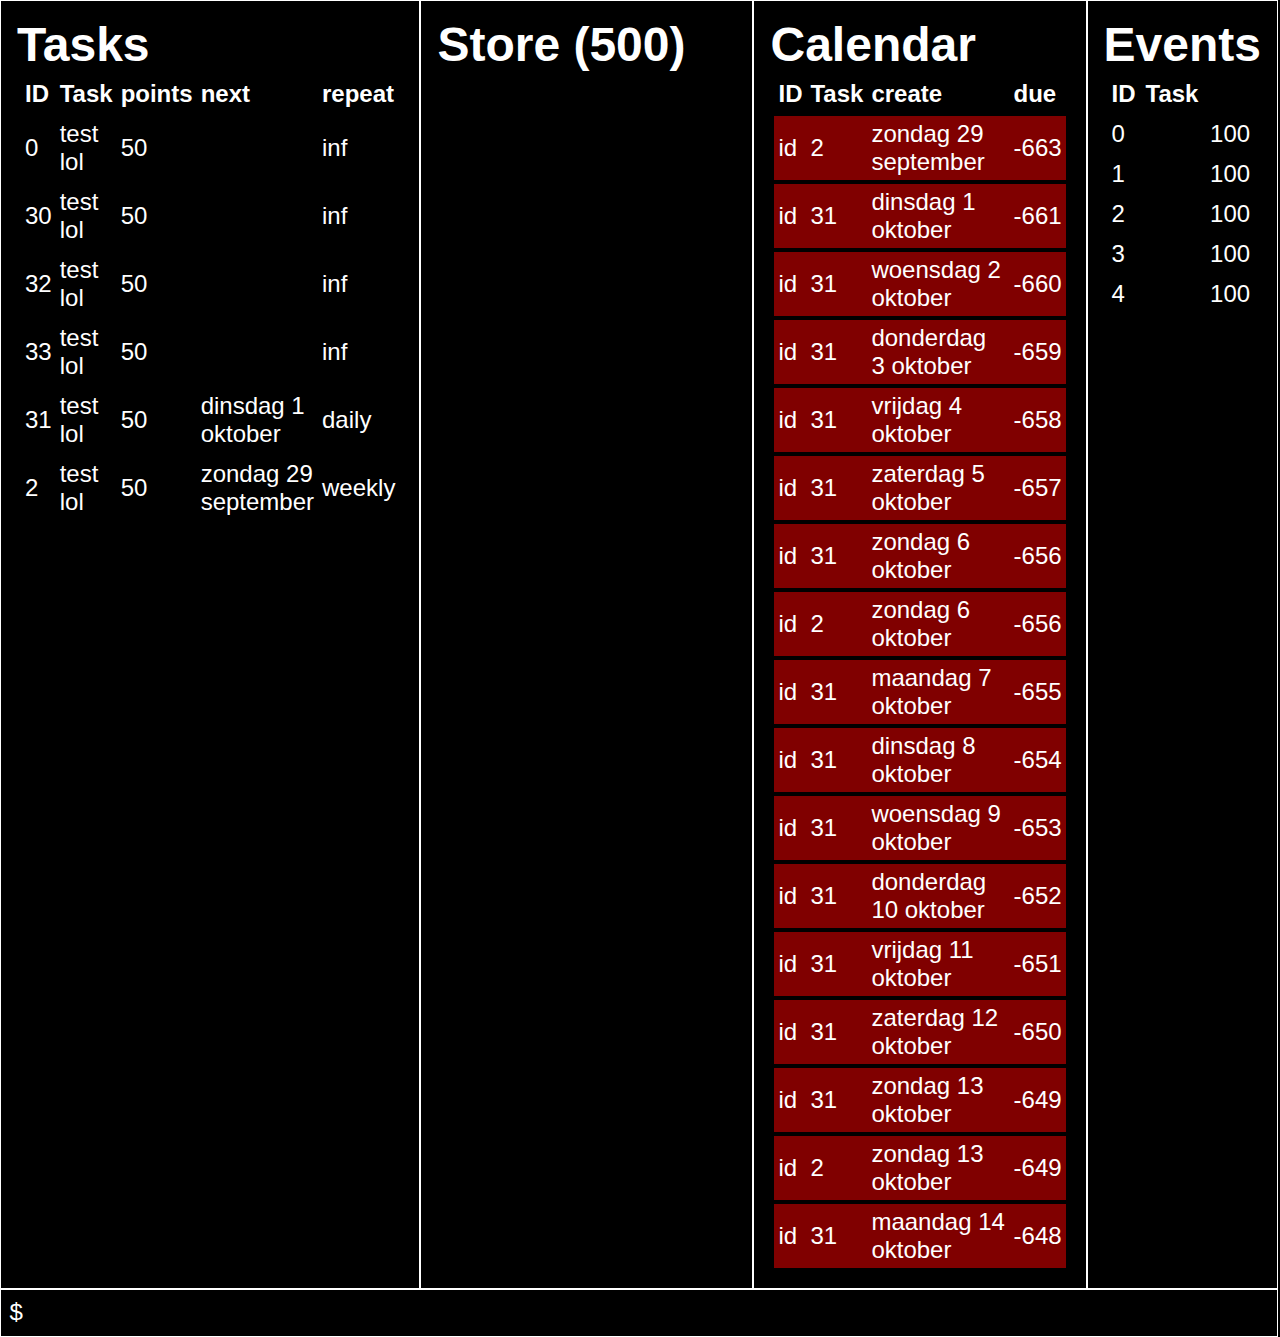
==== index.html @ 6f08f3fa "Random bullshit go" ====
<!DOCTYPE html>
<html lang="en">

<head>
    <meta charset="UTF-8">
    <meta name="viewport" content="width=device-width, initial-scale=1.0">
    <title>Document</title>
    <style>
        body {
            padding: 0;
            margin: 0;
            height: 100vh;
            width: calc(100vw - 2px);
            font-family: 'Segoe UI', Tahoma, Geneva, Verdana, sans-serif;
            background-color: black;
            color: white;
            font-size: 1.5rem;
        }

        table {
            border-spacing: 0 0.25rem;
            padding: 0 0.25rem;
        }

        td {
            padding: 0.25rem;
        }

        td:first-child {

        }

        td:last-child {

        }
        
        tr:first-child {
            font-weight: bold;
        }

        main {
            display: grid;
            grid-template-columns: 1fr 1fr 1fr;
            grid-template-rows: 1fr 3rem;
            width: 100%;
            height: 100%;
        }

        main > * {
            border: 1px solid white;
            padding: 1rem;
        }

        h1 {
            margin: 0;
        }

        #tasks {
            width: 100%;
        }

        #store {
        }

        #events {
            width: 100%;
        }

        #cli {
            background-color: black;
            color: white;
            padding: 0.5rem;
            grid-column: 1 / end;
            display: flex;
            align-items: center;
            font-family: monospace;
        }

        #input::after {
            content: attr(data-suggestion);
            opacity: 0.75;
            margin-left: 1ch;
        }

        #input {
            flex-grow: 1;
            outline: none;
        }

        tr:has(td[data-due*="-"]) {
            background-color: rgb(255, 0, 0, 0.5)
        }

        tr:has(td[data-due="0"]) {
            background-color: rgba(0, 119, 255, 0.5)
        }
    </style>
</head>

<body>
    <main>
        <div>
            <h1>Tasks</h1>
            <table id="tasks">
                <tr>
                    <td>ID</td>
                    <td>Task</td>
                    <td>points</td>
                    <td>next</td>
                    <td>repeat</td>
                </tr>
            </table>
        </div>
        <div id="store">
            <h1>Store (<x-x data-refresh="events">get_points()</x-x>)</h1>
        </div>
        <div>
            <h1>Calendar</h1>
            <table id="calendar">
                <tr>
                    <td>ID</td>
                    <td>Task</td>
                    <td>create</td>
                    <td>due</td>
                </tr>
            </table>
        </div>
        <div>
            <h1>Events</h1>
            <table id="events">
                <tr>
                    <td>ID</td>
                    <td>Task</td>
                </tr>
            </table>
        </div>

        <div id="cli">
            <div>$&nbsp;</div><div contenteditable="true" id="input" data-suggestion=""></div>
        </div>
    </main>
    <div id="templates">
        <template id="task-template">
            <tr class="task">
                <td>{id}</td>
                <td>{name}</td>
                <td>{points}</td>
                <td>{row.next.due.pretty()}</td>
                <td>{row.repeat_config.type}</td>
            </tr>
        </template>
        <template id="event-template">
            <tr class="event">
                <td>{id}</td>
                <td>{row.task.name}</td>
                <td>{row.frozen_task.points}</td>
            </tr>
        </template>
        <template id="calendar-template">
            <tr class="calendar">
                <td>id</td>
                <td>{row.task.id}</td>
                <td>{row.repeat.create.pretty()}</td>
                <td data-due="{row.repeat.due.daysUntil()}">{row.repeat.due.daysUntil()}</td>
            </tr>
        </template>
    </div>
    <script src="date.js"></script>
    <script src="repeat.js"></script>
    <script src="event.js"></script>
    <script src="task.js"></script>
    <script>
        window.database = {
            tasks: [
                new Task({ id: 0, name: "test lol", repeat_config: { type: "inf" }, points: 50, start: new Date("2024-10-10") }),
                new Task({ id: 30, name: "test lol", repeat_config: { type: "inf" }, points: 50, start: new Date("2024-10-10") }),
                new Task({ id: 32, name: "test lol", repeat_config: { type: "inf" }, points: 50, start: new Date("2024-10-10") }),
                new Task({ id: 33, name: "test lol", repeat_config: { type: "inf" }, points: 50, start: new Date("2024-10-10") }),
                new Task({ id: 31, name: "test lol", repeat_config: { type: "daily" }, points: 50, start: new Date("2024-10-01") }),
                new Task({ id: 2, name: "test lol", repeat_config: { type: "weekly", weekdays: [SUN] }, points: 50, start: new Date("2024-10-01") }),
            ],
            events: [
                new Event({ id: 0, date: new Date(), repeat_date: new Date("2024-10-14"), frozen_task: { id: 1, points: 100 } }),
                new Event({ id: 1, date: new Date(), repeat_date: new Date("2024-10-06"), frozen_task: { id: 1, points: 100 } }),
                new Event({ id: 2, date: new Date(), repeat_date: new Date("2024-10-05"), frozen_task: { id: 1, points: 100 } }),
                new Event({ id: 3, date: new Date(), repeat_date: new Date("2024-10-04"), frozen_task: { id: 1, points: 100 } }),
                new Event({ id: 4, date: new Date(), repeat_date: new Date("2024-10-09"), frozen_task: { id: 1, points: 100 } }),
            ],
            refresh: {
                events: new Date().getTime()
            }
        };

        let task_el = document.querySelector("#tasks");
        let task_tm = document.querySelector("#task-template");

        let event_el = document.querySelector("#events");
        let event_tm = document.querySelector("#event-template");

        let calendar_el = document.querySelector("#calendar");
        let calendar_tm = document.querySelector("#calendar-template");

        function instantiate(template, parent, row) {
            let instance = template.cloneNode(true);

            let temp = instance.innerHTML;

            let result = "";
            let expression = "";
            let evaluated;
            let inside = false;
            let indent = 0;

            for (let i = 0; i < temp.length; i++) {
                let c = temp[i];

                if (inside) {
                    if (c === "{") indent++;

                    if (c === "}" && indent === 0) {
                        inside = false;

                        if (row[expression] !== undefined) {
                            result += row[expression];
                            continue;
                        }

                        try { evaluated = eval(expression); } catch (e) { console.log(e) }

                        result += evaluated ?? "";

                        evaluated = "";

                        continue;
                    }

                    if (c === "}") indent--;

                    expression += c;
                    
                    continue;
                }

                if (c === "{") {
                    inside = true;
                    expression = "";
                    continue;
                }

                result += c;
            }

            instance.innerHTML = result;

            parent.appendChild(instance.content);
        }

        for (let task of database.tasks)
            instantiate(task_tm, task_el, task);

        for (let event of database.events)
            instantiate(event_tm, event_el, event);

        for (let t_r of filter_todo(new Date("2024-10-01"), new Date("2024-10-15"))) {
            instantiate(calendar_tm, calendar_el, t_r);
        }

        function get_points() {
            let points = 0;

            for (let event of database.events) {
                points += event.frozen_task.points;
            }

            return points;
        }
    </script>
    <script src="cli.js"></script>
    <script src="x.js"></script>
    <script src="command.js"></script>
</body>

</html>
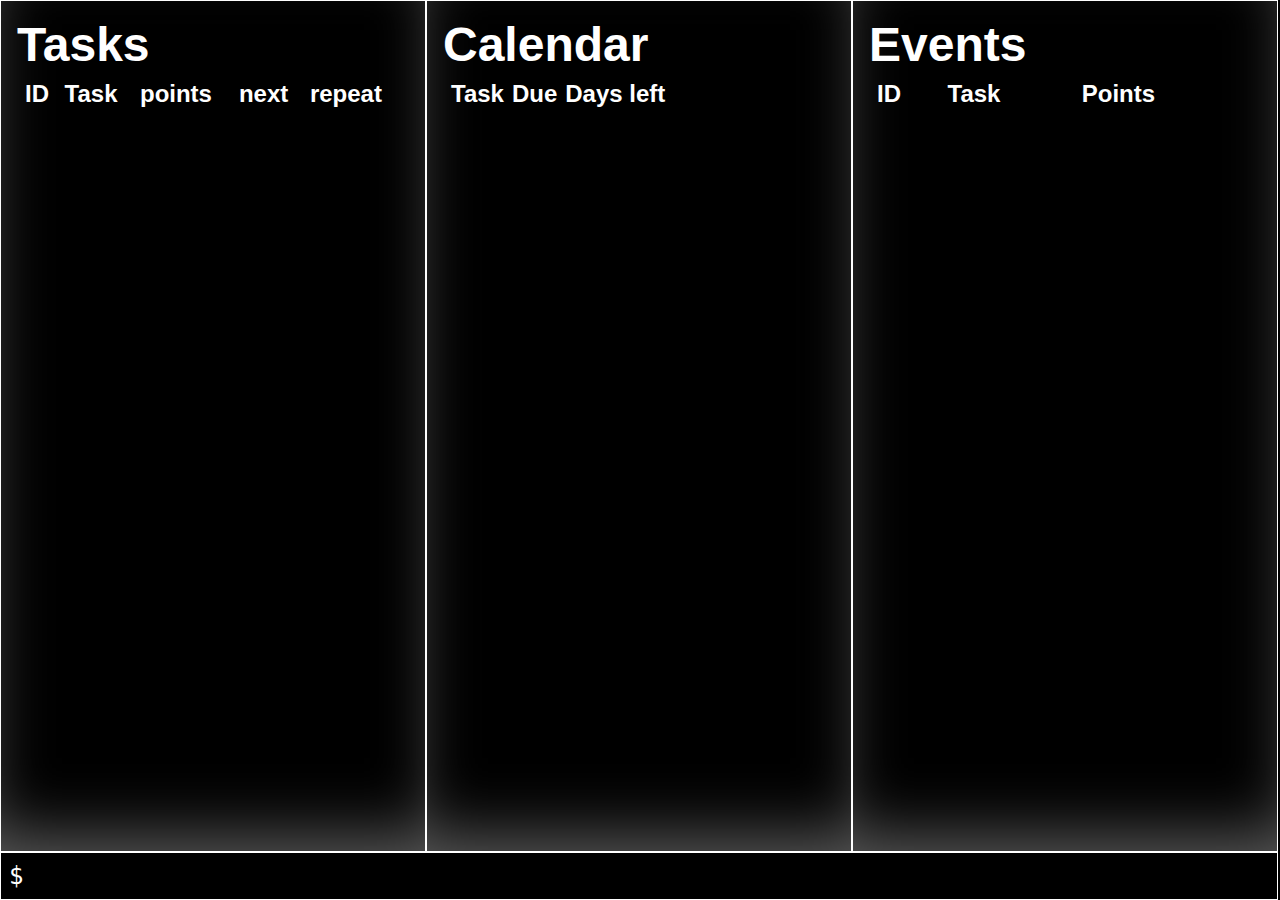
==== commit 7b83b72e: "Working" ====
--- a/index.html
+++ b/index.html
@@ -5,96 +5,7 @@
     <meta charset="UTF-8">
     <meta name="viewport" content="width=device-width, initial-scale=1.0">
     <title>Document</title>
-    <style>
-        body {
-            padding: 0;
-            margin: 0;
-            height: 100vh;
-            width: calc(100vw - 2px);
-            font-family: 'Segoe UI', Tahoma, Geneva, Verdana, sans-serif;
-            background-color: black;
-            color: white;
-            font-size: 1.5rem;
-        }
-
-        table {
-            border-spacing: 0 0.25rem;
-            padding: 0 0.25rem;
-        }
-
-        td {
-            padding: 0.25rem;
-        }
-
-        td:first-child {
-
-        }
-
-        td:last-child {
-
-        }
-        
-        tr:first-child {
-            font-weight: bold;
-        }
-
-        main {
-            display: grid;
-            grid-template-columns: 1fr 1fr 1fr;
-            grid-template-rows: 1fr 3rem;
-            width: 100%;
-            height: 100%;
-        }
-
-        main > * {
-            border: 1px solid white;
-            padding: 1rem;
-        }
-
-        h1 {
-            margin: 0;
-        }
-
-        #tasks {
-            width: 100%;
-        }
-
-        #store {
-        }
-
-        #events {
-            width: 100%;
-        }
-
-        #cli {
-            background-color: black;
-            color: white;
-            padding: 0.5rem;
-            grid-column: 1 / end;
-            display: flex;
-            align-items: center;
-            font-family: monospace;
-        }
-
-        #input::after {
-            content: attr(data-suggestion);
-            opacity: 0.75;
-            margin-left: 1ch;
-        }
-
-        #input {
-            flex-grow: 1;
-            outline: none;
-        }
-
-        tr:has(td[data-due*="-"]) {
-            background-color: rgb(255, 0, 0, 0.5)
-        }
-
-        tr:has(td[data-due="0"]) {
-            background-color: rgba(0, 119, 255, 0.5)
-        }
-    </style>
+    <link rel="stylesheet" href="style.css">
 </head>
 
 <body>
@@ -112,16 +23,15 @@
             </table>
         </div>
         <div id="store">
-            <h1>Store (<x-x data-refresh="events">get_points()</x-x>)</h1>
+            <h1>Store (<x-x>get_points()</x-x>)</h1>
         </div>
         <div>
             <h1>Calendar</h1>
             <table id="calendar">
                 <tr>
-                    <td>ID</td>
                     <td>Task</td>
-                    <td>create</td>
-                    <td>due</td>
+                    <td>Due</td>
+                    <td>Days left</td>
                 </tr>
             </table>
         </div>
@@ -131,6 +41,7 @@
                 <tr>
                     <td>ID</td>
                     <td>Task</td>
+                    <td>Points</td>
                 </tr>
             </table>
         </div>
@@ -141,143 +52,45 @@
     </main>
     <div id="templates">
         <template id="task-template">
-            <tr class="task">
+            <tr class="task" data-task-id="{id}" data-done="{done}" data-filter="{row.filtered}">
                 <td>{id}</td>
                 <td>{name}</td>
                 <td>{points}</td>
-                <td>{row.next.due.pretty()}</td>
-                <td>{row.repeat_config.type}</td>
+                <td>{row.next?.due?.pretty() ?? "-"}</td>
+                <td>
+                    {row.repeat_config.type}
+                    {row.repeat_config.weekdays ?? ""}
+                </td>
             </tr>
         </template>
         <template id="event-template">
-            <tr class="event">
+            <tr class="event" data-event-id="{id}">
                 <td>{id}</td>
                 <td>{row.task.name}</td>
                 <td>{row.frozen_task.points}</td>
             </tr>
         </template>
         <template id="calendar-template">
-            <tr class="calendar">
-                <td>id</td>
-                <td>{row.task.id}</td>
-                <td>{row.repeat.create.pretty()}</td>
+            <tr class="calendar" data-taskrepeat-id="{row.repeat.id}">
+                <td>{row.task.name}</td>
+                <td>{row.repeat.due.pretty()}</td>
                 <td data-due="{row.repeat.due.daysUntil()}">{row.repeat.due.daysUntil()}</td>
             </tr>
         </template>
     </div>
+    <script src="database.js"></script>
+    <script src="command.js"></script>
     <script src="date.js"></script>
     <script src="repeat.js"></script>
     <script src="event.js"></script>
+    <script src="event_commands.js"></script>
     <script src="task.js"></script>
-    <script>
-        window.database = {
-            tasks: [
-                new Task({ id: 0, name: "test lol", repeat_config: { type: "inf" }, points: 50, start: new Date("2024-10-10") }),
-                new Task({ id: 30, name: "test lol", repeat_config: { type: "inf" }, points: 50, start: new Date("2024-10-10") }),
-                new Task({ id: 32, name: "test lol", repeat_config: { type: "inf" }, points: 50, start: new Date("2024-10-10") }),
-                new Task({ id: 33, name: "test lol", repeat_config: { type: "inf" }, points: 50, start: new Date("2024-10-10") }),
-                new Task({ id: 31, name: "test lol", repeat_config: { type: "daily" }, points: 50, start: new Date("2024-10-01") }),
-                new Task({ id: 2, name: "test lol", repeat_config: { type: "weekly", weekdays: [SUN] }, points: 50, start: new Date("2024-10-01") }),
-            ],
-            events: [
-                new Event({ id: 0, date: new Date(), repeat_date: new Date("2024-10-14"), frozen_task: { id: 1, points: 100 } }),
-                new Event({ id: 1, date: new Date(), repeat_date: new Date("2024-10-06"), frozen_task: { id: 1, points: 100 } }),
-                new Event({ id: 2, date: new Date(), repeat_date: new Date("2024-10-05"), frozen_task: { id: 1, points: 100 } }),
-                new Event({ id: 3, date: new Date(), repeat_date: new Date("2024-10-04"), frozen_task: { id: 1, points: 100 } }),
-                new Event({ id: 4, date: new Date(), repeat_date: new Date("2024-10-09"), frozen_task: { id: 1, points: 100 } }),
-            ],
-            refresh: {
-                events: new Date().getTime()
-            }
-        };
-
-        let task_el = document.querySelector("#tasks");
-        let task_tm = document.querySelector("#task-template");
-
-        let event_el = document.querySelector("#events");
-        let event_tm = document.querySelector("#event-template");
-
-        let calendar_el = document.querySelector("#calendar");
-        let calendar_tm = document.querySelector("#calendar-template");
-
-        function instantiate(template, parent, row) {
-            let instance = template.cloneNode(true);
-
-            let temp = instance.innerHTML;
-
-            let result = "";
-            let expression = "";
-            let evaluated;
-            let inside = false;
-            let indent = 0;
-
-            for (let i = 0; i < temp.length; i++) {
-                let c = temp[i];
-
-                if (inside) {
-                    if (c === "{") indent++;
-
-                    if (c === "}" && indent === 0) {
-                        inside = false;
-
-                        if (row[expression] !== undefined) {
-                            result += row[expression];
-                            continue;
-                        }
-
-                        try { evaluated = eval(expression); } catch (e) { console.log(e) }
-
-                        result += evaluated ?? "";
-
-                        evaluated = "";
-
-                        continue;
-                    }
-
-                    if (c === "}") indent--;
-
-                    expression += c;
-                    
-                    continue;
-                }
-
-                if (c === "{") {
-                    inside = true;
-                    expression = "";
-                    continue;
-                }
-
-                result += c;
-            }
-
-            instance.innerHTML = result;
-
-            parent.appendChild(instance.content);
-        }
-
-        for (let task of database.tasks)
-            instantiate(task_tm, task_el, task);
-
-        for (let event of database.events)
-            instantiate(event_tm, event_el, event);
-
-        for (let t_r of filter_todo(new Date("2024-10-01"), new Date("2024-10-15"))) {
-            instantiate(calendar_tm, calendar_el, t_r);
-        }
-
-        function get_points() {
-            let points = 0;
-
-            for (let event of database.events) {
-                points += event.frozen_task.points;
-            }
-
-            return points;
-        }
-    </script>
+    <script src="task_commands.js"></script>
     <script src="cli.js"></script>
     <script src="x.js"></script>
-    <script src="command.js"></script>
+    <script src="item_config.js"></script>
+    <script src="template.js"></script>
+    <script src="main.js"></script>
 </body>
 
 </html>--- a/style.css
+++ b/style.css
@@ -0,0 +1,96 @@
+body {
+    padding: 0;
+    margin: 0;
+    height: 100vh;
+    width: calc(100vw - 2px);
+    font-family: 'Segoe UI', Tahoma, Geneva, Verdana, sans-serif;
+    background-color: black;
+    color: white;
+    font-size: 1.5rem;
+}
+
+table {
+    border-spacing: 0 0.25rem;
+    padding: 0 0.25rem;
+}
+
+td {
+    padding: 0.25rem;
+}
+
+td:first-child {
+
+}
+
+td:last-child {
+
+}
+
+tr:first-child {
+    font-weight: bold;
+}
+
+main {
+    display: grid;
+    grid-template-columns: 1fr 1fr 1fr;
+    grid-template-rows: 1fr 3rem;
+    width: 100%;
+    height: 100%;
+}
+
+main > * {
+    border: 1px solid white;
+    padding: 1rem;
+    overflow-y: scroll;
+    scrollbar-width: none;
+    box-shadow: inset 0rem -2rem 4rem -1rem rgb(90, 90, 90);
+}
+
+h1 {
+    margin: 0;
+}
+
+#tasks {
+    width: 100%;
+}
+
+#store {
+    display: none;
+}
+
+#events {
+    width: 100%;
+}
+
+#cli {
+    background-color: black;
+    color: white;
+    padding: 0.5rem;
+    grid-column: 1 / end;
+    display: flex;
+    align-items: center;
+    font-family: monospace;
+    box-shadow: none;
+}
+
+#input::after {
+    content: attr(data-suggestion);
+    opacity: 0.75;
+}
+
+#input {
+    flex-grow: 1;
+    outline: none;
+}
+
+tr:has(td[data-due*="-"]) {
+    background-color: rgb(255, 0, 0, 0.5)
+}
+
+tr:has(td[data-due="0"]) {
+    background-color: rgba(0, 119, 255, 0.5)
+}
+
+tr[data-done="true"] {
+    text-decoration: line-through;
+}